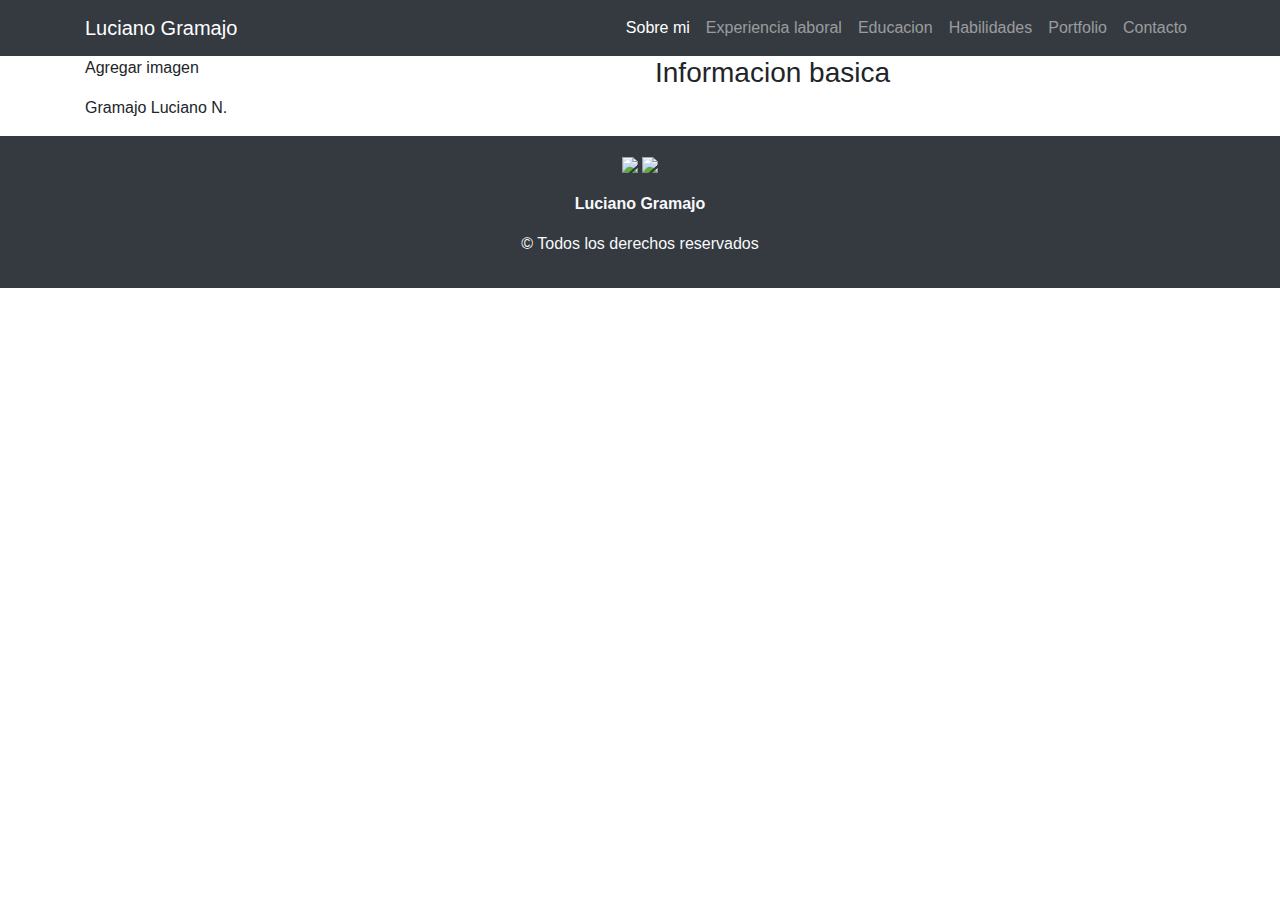
==== index.html @ 98382c74 "Se agrego la informacion basica" ====
<!DOCTYPE html>
<html lang="es">

<head>
    <meta charset="UTF-8">
    <meta name="viewport" content="width=device-width, initial-scale=1.0">
    <title>Luciano Gramajo</title>
    <meta name="author" content="Luciano Gramajo">
    <meta name="description" content="Curriculum Vitae">
    <link rel="stylesheet" href="style.css/">
    <link rel="stylesheet" href="https://stackpath.bootstrapcdn.com/bootstrap/4.4.1/css/bootstrap.min.css"
        integrity="sha384-Vkoo8x4CGsO3+Hhxv8T/Q5PaXtkKtu6ug5TOeNV6gBiFeWPGFN9MuhOf23Q9Ifjh" crossorigin="anonymous">
</head>

<body>
    <header>
        <nav class="navbar navbar-expand-lg navbar-dark bg-dark">
            <div class="container">

                <a class="navbar-brand" href="#">Luciano Gramajo</a>
                <button class="navbar-toggler" type="button" data-toggle="collapse"
                    data-target="#navbarSupportedContent" aria-controls="navbarSupportedContent" aria-expanded="false"
                    aria-label="Toggle navigation">
                    <span class="navbar-toggler-icon"></span>
                </button>

                <div class="collapse navbar-collapse" id="navbarSupportedContent">
                    <ul class="navbar-nav ml-auto">
                        <li class="nav-item active">
                            <a class="nav-link" href="#">Sobre mi</a>
                        </li>
                        <li class="nav-item">
                            <a class="nav-link" href="#">Experiencia laboral</a>
                        </li>
                        <li class="nav-item">
                            <a class="nav-link" href="#">Educacion</a>
                        </li>
                        <li class="nav-item">
                            <a class="nav-link" href="#">Habilidades</a>
                        </li>
                        <li class="nav-item">
                            <a class="nav-link" href="#">Portfolio</a>
                        </li>
                        <li class="nav-item">
                            <a class="nav-link" href="#">Contacto</a>
                        </li>
                    </ul>
                </div>
            </div>
        </nav>
    </header>
    <section class="container">
        <article class="row">
            <div class="col-12 col-md-6">
                <p>Agregar imagen</p>
                <p>Gramajo Luciano N.</p>
            </div>
            <div class="col-12 col-md-6">
                <h3>Informacion basica</h3>
                
            </div>
        </article>
    </section>
    <footer class="bg-dark text-light py-3">
        <div class="container text-center">
            <img src="https://img.icons8.com/ios-filled/50/000000/linkedin-2.png"/>
            <img src="https://img.icons8.com/material-sharp/50/000000/github.png"/>
            <p class="mt-3"> <b>Luciano Gramajo</b></p>
            <p>&copy; Todos los derechos reservados</p>
        </div>
    </footer>

    <script src="https://code.jquery.com/jquery-3.4.1.slim.min.js"
        integrity="sha384-J6qa4849blE2+poT4WnyKhv5vZF5SrPo0iEjwBvKU7imGFAV0wwj1yYfoRSJoZ+n"
        crossorigin="anonymous"></script>
    <script src="https://cdn.jsdelivr.net/npm/popper.js@1.16.0/dist/umd/popper.min.js"
        integrity="sha384-Q6E9RHvbIyZFJoft+2mJbHaEWldlvI9IOYy5n3zV9zzTtmI3UksdQRVvoxMfooAo"
        crossorigin="anonymous"></script>
    <script src="https://stackpath.bootstrapcdn.com/bootstrap/4.4.1/js/bootstrap.min.js"
        integrity="sha384-wfSDF2E50Y2D1uUdj0O3uMBJnjuUD4Ih7YwaYd1iqfktj0Uod8GCExl3Og8ifwB6"
        crossorigin="anonymous"></script>
</body>

</html>
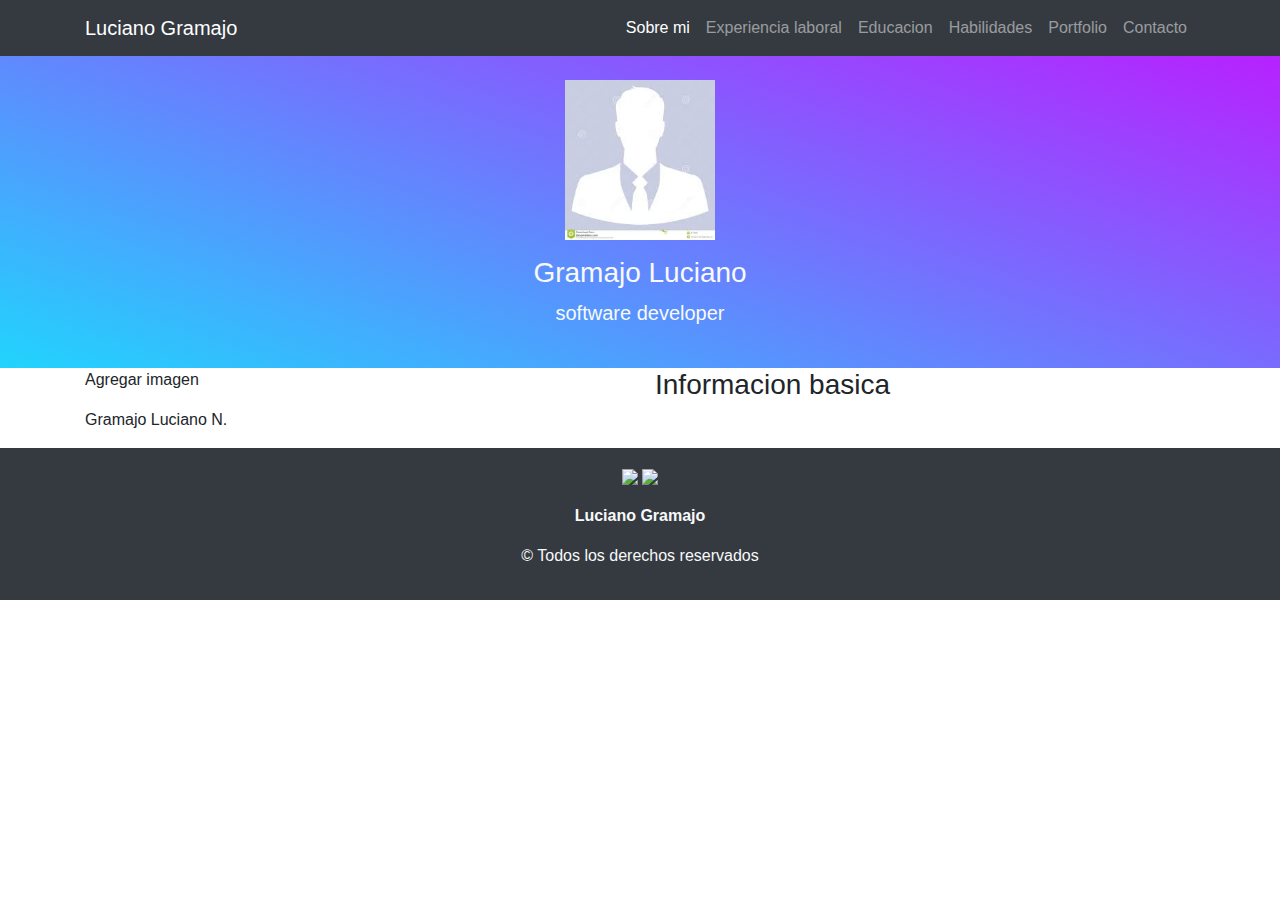
==== commit f275d112: "encabezado, perfil con color de fondo" ====
--- a/index.html
+++ b/index.html
@@ -7,7 +7,7 @@
     <title>Luciano Gramajo</title>
     <meta name="author" content="Luciano Gramajo">
     <meta name="description" content="Curriculum Vitae">
-    <link rel="stylesheet" href="style.css/">
+    <link rel="stylesheet" href="css/style.css">
     <link rel="stylesheet" href="https://stackpath.bootstrapcdn.com/bootstrap/4.4.1/css/bootstrap.min.css"
         integrity="sha384-Vkoo8x4CGsO3+Hhxv8T/Q5PaXtkKtu6ug5TOeNV6gBiFeWPGFN9MuhOf23Q9Ifjh" crossorigin="anonymous">
 </head>
@@ -49,6 +49,14 @@
             </div>
         </nav>
     </header>
+    <section class="fondo text-center py-4 text-light">
+        <img src="img/avatar-CV.jpg" alt="imgaen mia" width="150px">
+        <h3 class="mt-3">Gramajo Luciano</h3>
+        <p class="lead">
+            software developer
+        </p>
+
+    </section>
     <section class="container">
         <article class="row">
             <div class="col-12 col-md-6">
@@ -57,14 +65,14 @@
             </div>
             <div class="col-12 col-md-6">
                 <h3>Informacion basica</h3>
-                
+
             </div>
         </article>
     </section>
     <footer class="bg-dark text-light py-3">
         <div class="container text-center">
-            <img src="https://img.icons8.com/ios-filled/50/000000/linkedin-2.png"/>
-            <img src="https://img.icons8.com/material-sharp/50/000000/github.png"/>
+            <img src="https://img.icons8.com/ios-filled/50/000000/linkedin-2.png" />
+            <img src="https://img.icons8.com/material-sharp/50/000000/github.png" />
             <p class="mt-3"> <b>Luciano Gramajo</b></p>
             <p>&copy; Todos los derechos reservados</p>
         </div>
--- a/css/style.css
+++ b/css/style.css
@@ -0,0 +1,5 @@
+.fondo{
+    background-color: #21D4FD;
+background-image: linear-gradient(19deg, #21D4FD 0%, #B721FF 100%);
+
+}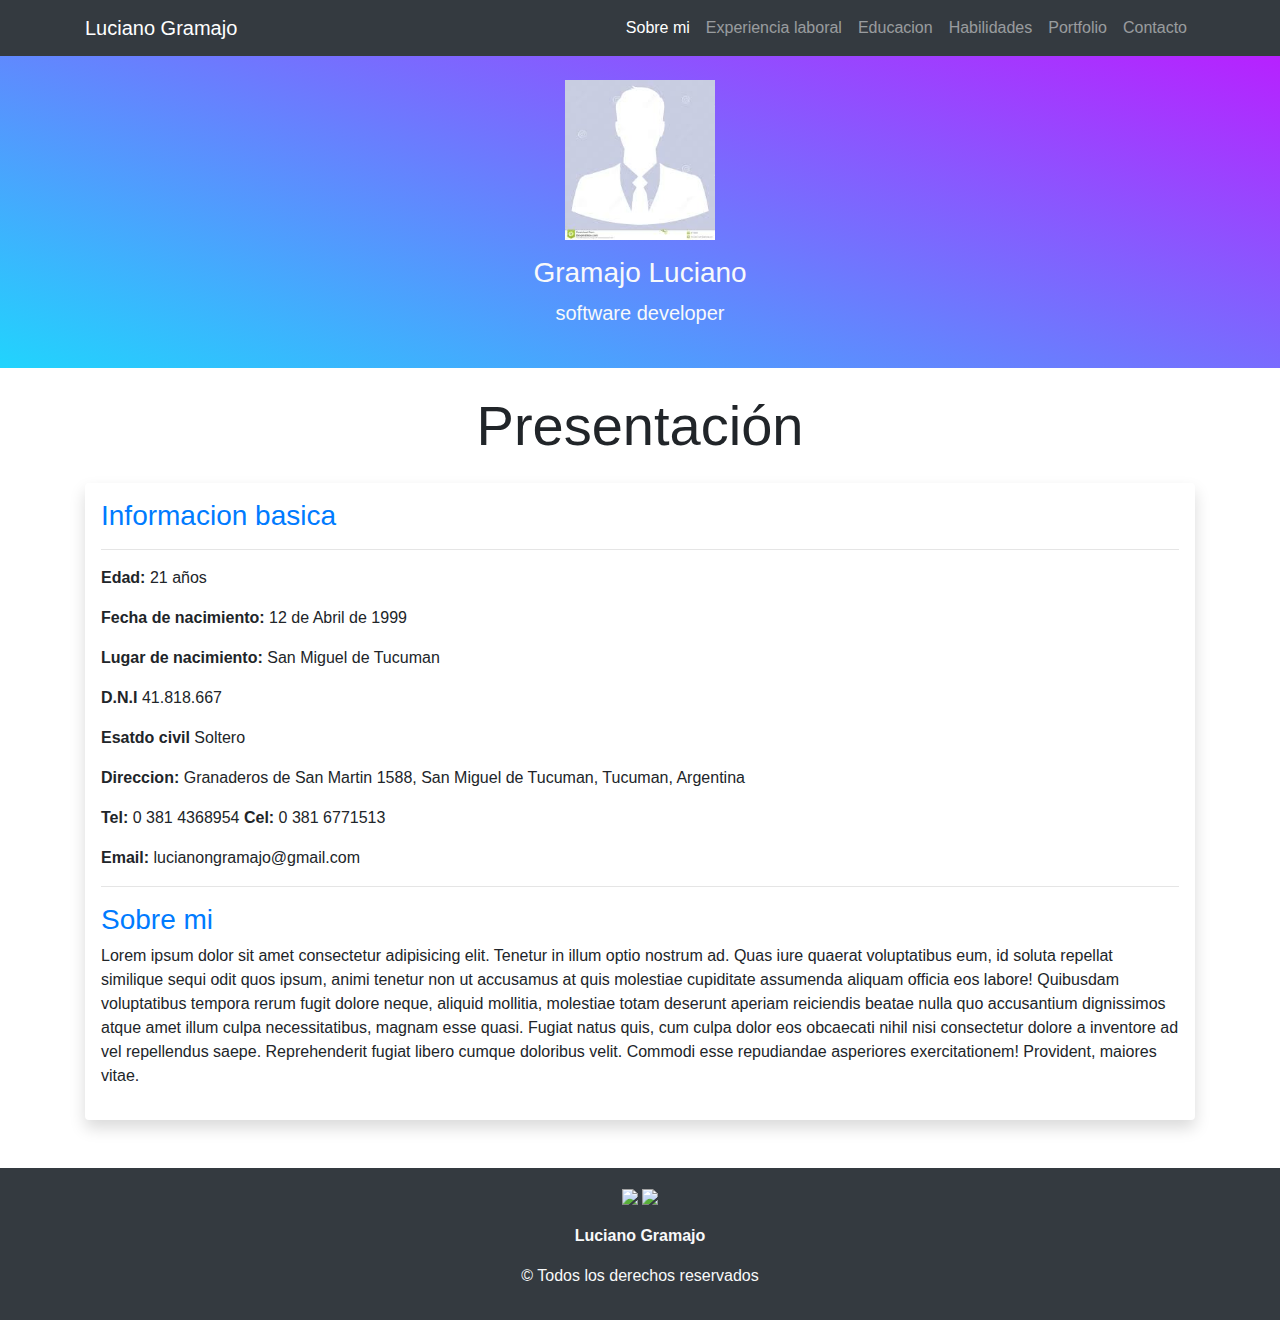
==== commit 0e1be44a: "se guarda todo excepto experiencia laboral" ====
--- a/index.html
+++ b/index.html
@@ -58,16 +58,52 @@
 
     </section>
     <section class="container">
-        <article class="row">
-            <div class="col-12 col-md-6">
-                <p>Agregar imagen</p>
-                <p>Gramajo Luciano N.</p>
-            </div>
-            <div class="col-12 col-md-6">
-                <h3>Informacion basica</h3>
-
-            </div>
+        <article>
+            <h2 class="display-4 text-center my-4">Presentación</h2>
         </article>
+        <article class="shadow p-3 mb-5 bg-white rounded">
+            <h3 class="text-primary">Informacion basica</h3>
+            <hr>
+            <p><strong>Edad:</strong> 21 años</p>
+            <p><strong>Fecha de nacimiento:</strong> 12 de Abril de 1999</p>
+            <p><strong>Lugar de nacimiento:</strong> San Miguel de Tucuman</p>
+            <p><strong>D.N.I</strong> 41.818.667</p>
+            <p><strong>Esatdo civil</strong> Soltero</p>
+            <p><strong>Direccion:</strong> Granaderos de San Martin 1588, San Miguel de Tucuman, Tucuman, Argentina</p>
+            <p><strong>Tel:</strong> 0 381 4368954<strong> Cel:</strong> 0 381 6771513</p>
+            <p><strong>Email:</strong> lucianongramajo@gmail.com</p>
+            <hr>
+            <h3 class="text-primary">Sobre mi</h3>
+            <!-- aqui va una brebe  descripcion de mi, a que nos dedicamos y todo el resto -->
+            <p>Lorem ipsum dolor sit amet consectetur adipisicing elit. Tenetur in illum optio nostrum ad. Quas iure
+                quaerat voluptatibus eum, id soluta repellat similique sequi odit quos ipsum, animi tenetur non ut
+                accusamus at quis molestiae cupiditate assumenda aliquam officia eos labore! Quibusdam voluptatibus
+                tempora rerum fugit dolore neque, aliquid mollitia, molestiae totam deserunt aperiam reiciendis beatae
+                nulla quo accusantium dignissimos atque amet illum culpa necessitatibus, magnam esse quasi. Fugiat natus
+                quis, cum culpa dolor eos obcaecati nihil nisi consectetur dolore a inventore ad vel repellendus saepe.
+                Reprehenderit fugiat libero cumque doloribus velit. Commodi esse repudiandae asperiores exercitationem!
+                Provident, maiores vitae.
+            </p>
+        </article>
+        <!-- <article>
+            <div class="card mb-3">
+                <div class="row no-gutters ">
+                  <div class="col-md-4 bg-primary">
+                    <h3 class="text-center text-light">
+                       <strong>Aegis Argentina
+                    </h3>
+                  </div>
+                  <div class="col-md-8">
+                    <div class="card-body">
+                      
+                      <p class="card-text">
+                        Estoy 
+                      </p>
+                    </div>
+                  </div>
+                </div>
+              </div>
+        </article> -->
     </section>
     <footer class="bg-dark text-light py-3">
         <div class="container text-center">
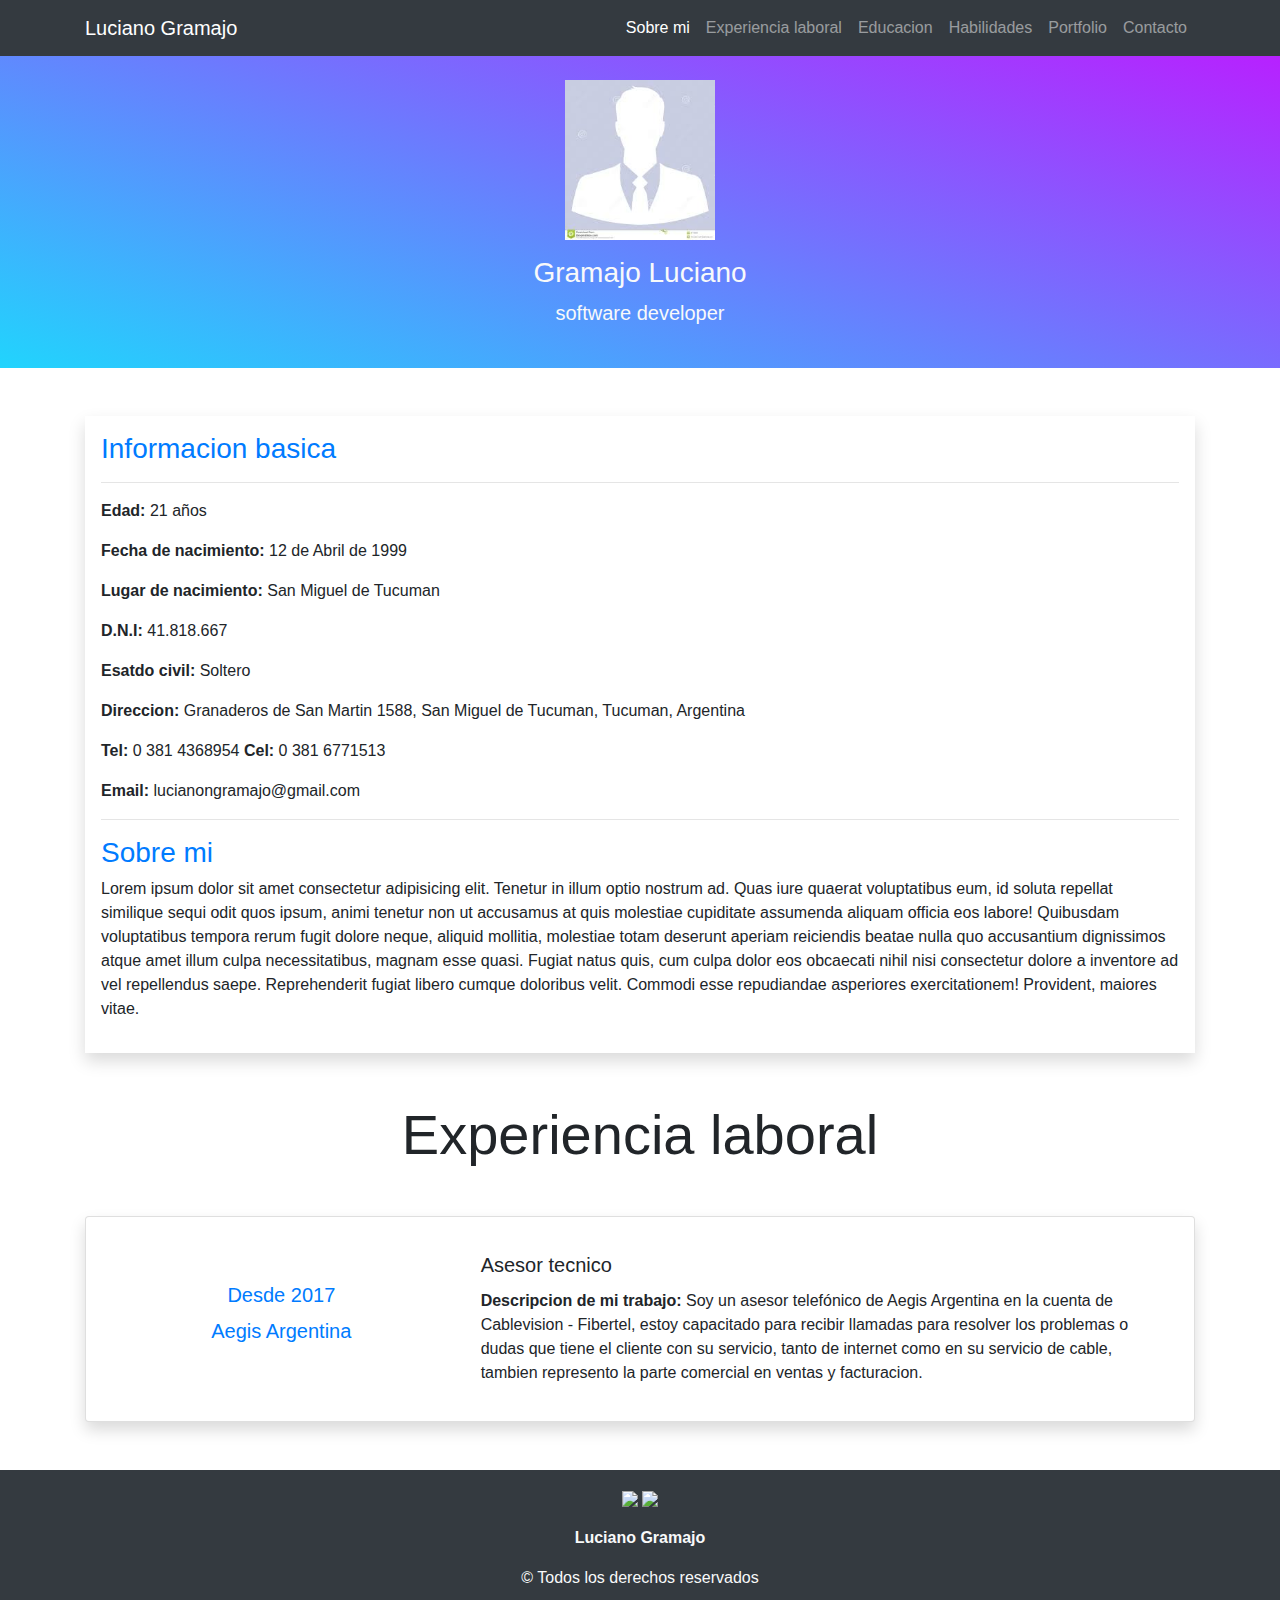
==== commit aa0fcfdd: "articulo laboral terminado" ====
--- a/index.html
+++ b/index.html
@@ -58,17 +58,14 @@
 
     </section>
     <section class="container">
-        <article>
-            <h2 class="display-4 text-center my-4">Presentación</h2>
-        </article>
-        <article class="shadow p-3 mb-5 bg-white rounded">
+        <article class="shadow p-3 mb-5 bg-white my-5">
             <h3 class="text-primary">Informacion basica</h3>
             <hr>
             <p><strong>Edad:</strong> 21 años</p>
             <p><strong>Fecha de nacimiento:</strong> 12 de Abril de 1999</p>
             <p><strong>Lugar de nacimiento:</strong> San Miguel de Tucuman</p>
-            <p><strong>D.N.I</strong> 41.818.667</p>
-            <p><strong>Esatdo civil</strong> Soltero</p>
+            <p><strong>D.N.I:</strong> 41.818.667</p>
+            <p><strong>Esatdo civil:</strong> Soltero</p>
             <p><strong>Direccion:</strong> Granaderos de San Martin 1588, San Miguel de Tucuman, Tucuman, Argentina</p>
             <p><strong>Tel:</strong> 0 381 4368954<strong> Cel:</strong> 0 381 6771513</p>
             <p><strong>Email:</strong> lucianongramajo@gmail.com</p>
@@ -85,25 +82,25 @@
                 Provident, maiores vitae.
             </p>
         </article>
-        <!-- <article>
-            <div class="card mb-3">
-                <div class="row no-gutters ">
-                  <div class="col-md-4 bg-primary">
-                    <h3 class="text-center text-light">
-                       <strong>Aegis Argentina
-                    </h3>
-                  </div>
-                  <div class="col-md-8">
-                    <div class="card-body">
-                      
-                      <p class="card-text">
-                        Estoy 
-                      </p>
+        <!-- -- -->
+        <article>
+            <h2 class="display-4 text-center my-4">Experiencia laboral</h2>
+            <div class="card mb-3 shadow p-3 mb-5 bg-white my-5">
+                <div class="row no-gutters">
+                    <div class="col-md-4 align-self-center"> 
+                            <h5 class="card-title text-primary text-center">Desde 2017</h5>
+                            <h5 class="card-title text-primary text-center">Aegis Argentina</h5>  
                     </div>
-                  </div>
+                    <div class="col-md-8">
+                        <div class="card-body">
+                            <h5 class="card-title">Asesor tecnico</h5>
+                            <p class="card-text"><strong>Descripcion de mi trabajo:</strong> Soy un asesor telefónico de Aegis Argentina en la cuenta de Cablevision - Fibertel, estoy capacitado para recibir llamadas para resolver los problemas o dudas que tiene el cliente con su servicio, tanto de internet como en su servicio de cable, tambien represento la parte comercial en ventas y facturacion.
+                            </p>
+                        </div>
+                    </div>
                 </div>
-              </div>
-        </article> -->
+            </div>
+        </article>
     </section>
     <footer class="bg-dark text-light py-3">
         <div class="container text-center">
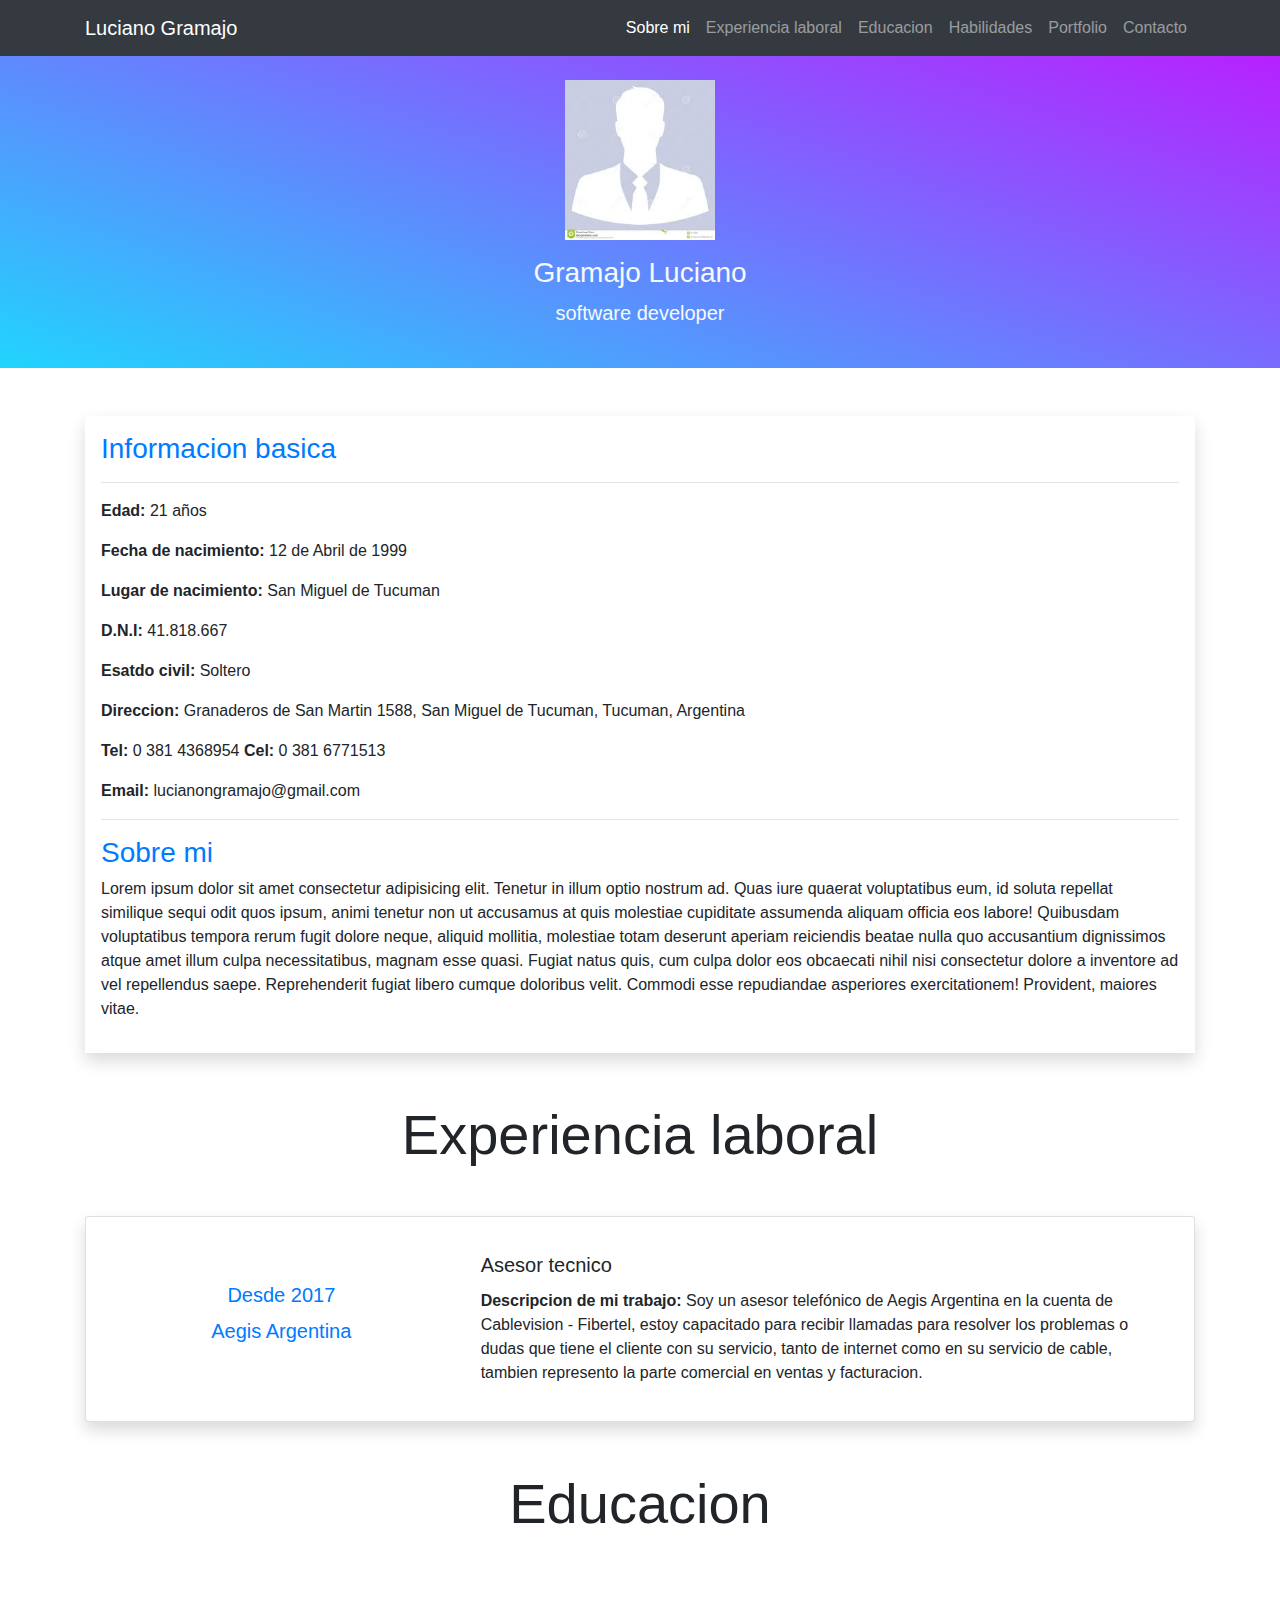
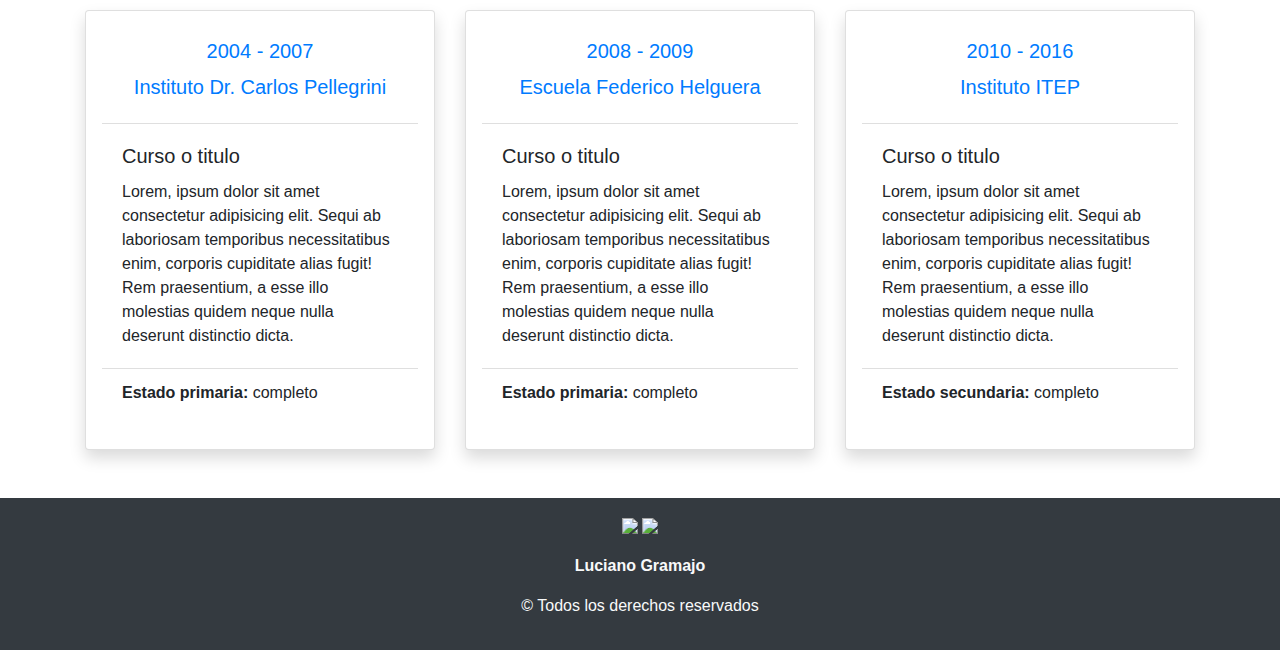
==== commit 5f84167f: "Se crea educacion" ====
--- a/index.html
+++ b/index.html
@@ -87,16 +87,78 @@
             <h2 class="display-4 text-center my-4">Experiencia laboral</h2>
             <div class="card mb-3 shadow p-3 mb-5 bg-white my-5">
                 <div class="row no-gutters">
-                    <div class="col-md-4 align-self-center"> 
-                            <h5 class="card-title text-primary text-center">Desde 2017</h5>
-                            <h5 class="card-title text-primary text-center">Aegis Argentina</h5>  
+                    <div class="col-md-4 align-self-center">
+                        <h5 class="card-title text-primary text-center">Desde 2017</h5>
+                        <h5 class="card-title text-primary text-center">Aegis Argentina</h5>
                     </div>
                     <div class="col-md-8">
                         <div class="card-body">
                             <h5 class="card-title">Asesor tecnico</h5>
-                            <p class="card-text"><strong>Descripcion de mi trabajo:</strong> Soy un asesor telefónico de Aegis Argentina en la cuenta de Cablevision - Fibertel, estoy capacitado para recibir llamadas para resolver los problemas o dudas que tiene el cliente con su servicio, tanto de internet como en su servicio de cable, tambien represento la parte comercial en ventas y facturacion.
+                            <p class="card-text"><strong>Descripcion de mi trabajo:</strong> Soy un asesor telefónico de
+                                Aegis Argentina en la cuenta de Cablevision - Fibertel, estoy capacitado para recibir
+                                llamadas para resolver los problemas o dudas que tiene el cliente con su servicio, tanto
+                                de internet como en su servicio de cable, tambien represento la parte comercial en
+                                ventas y facturacion.
                             </p>
                         </div>
+                    </div>
+                </div>
+            </div>
+        </article>
+        <!-- -- -->
+        <article>
+            <h2 class="display-4 text-center my-4">Educacion</h2>
+            <!--  -->
+            <div class="card-deck">
+                <div class="card shadow p-3 mb-5 bg-white my-5">
+                    <div class="card-header bg-transparent">
+                        <h5 class="card-title text-center text-primary">2004 - 2007</h5>
+                        <h5 class="card-title text-center text-primary">Instituto Dr. Carlos Pellegrini</h5>
+                    </div>
+                    <div class="card-body">
+                        <h5 class="card-title"> Curso o titulo</h5>
+                        <p class="card-text">
+                            Lorem, ipsum dolor sit amet consectetur adipisicing elit. Sequi ab laboriosam temporibus
+                            necessitatibus enim, corporis cupiditate alias fugit! Rem praesentium, a esse illo molestias
+                            quidem neque nulla deserunt distinctio dicta.
+                        </p>
+                    </div>
+                    <div class="card-footer bg-transparent">
+                        <p><strong>Estado primaria:</strong> completo</p>
+                    </div>
+                </div>
+                <div class="card shadow p-3 mb-5 bg-white my-5">
+                    <div class="card-header bg-transparent">
+                        <h5 class="card-title text-center text-primary">2008 - 2009</h5>
+                        <h5 class="card-title text-center text-primary">Escuela Federico Helguera</h5>
+                    </div>
+                    <div class="card-body">
+                        <h5 class="card-title"> Curso o titulo</h5>
+                        <p class="card-text">
+                            Lorem, ipsum dolor sit amet consectetur adipisicing elit. Sequi ab laboriosam temporibus
+                            necessitatibus enim, corporis cupiditate alias fugit! Rem praesentium, a esse illo molestias
+                            quidem neque nulla deserunt distinctio dicta.
+                        </p>
+                    </div>
+                    <div class="card-footer bg-transparent">
+                        <p><strong>Estado primaria:</strong> completo</p>
+                    </div>
+                </div>
+                <div class="card shadow p-3 mb-5 bg-white my-5">
+                    <div class="card-header bg-transparent">
+                        <h5 class="card-title text-center text-primary">2010 - 2016</h5>
+                        <h5 class="card-title text-center text-primary">Instituto ITEP</h5>
+                    </div>
+                    <div class="card-body">
+                        <h5 class="card-title"> Curso o titulo</h5>
+                        <p class="card-text">
+                            Lorem, ipsum dolor sit amet consectetur adipisicing elit. Sequi ab laboriosam temporibus
+                            necessitatibus enim, corporis cupiditate alias fugit! Rem praesentium, a esse illo molestias
+                            quidem neque nulla deserunt distinctio dicta.
+                        </p>
+                    </div>
+                    <div class="card-footer bg-transparent">
+                        <p><strong>Estado secundaria:</strong> completo</p>
                     </div>
                 </div>
             </div>
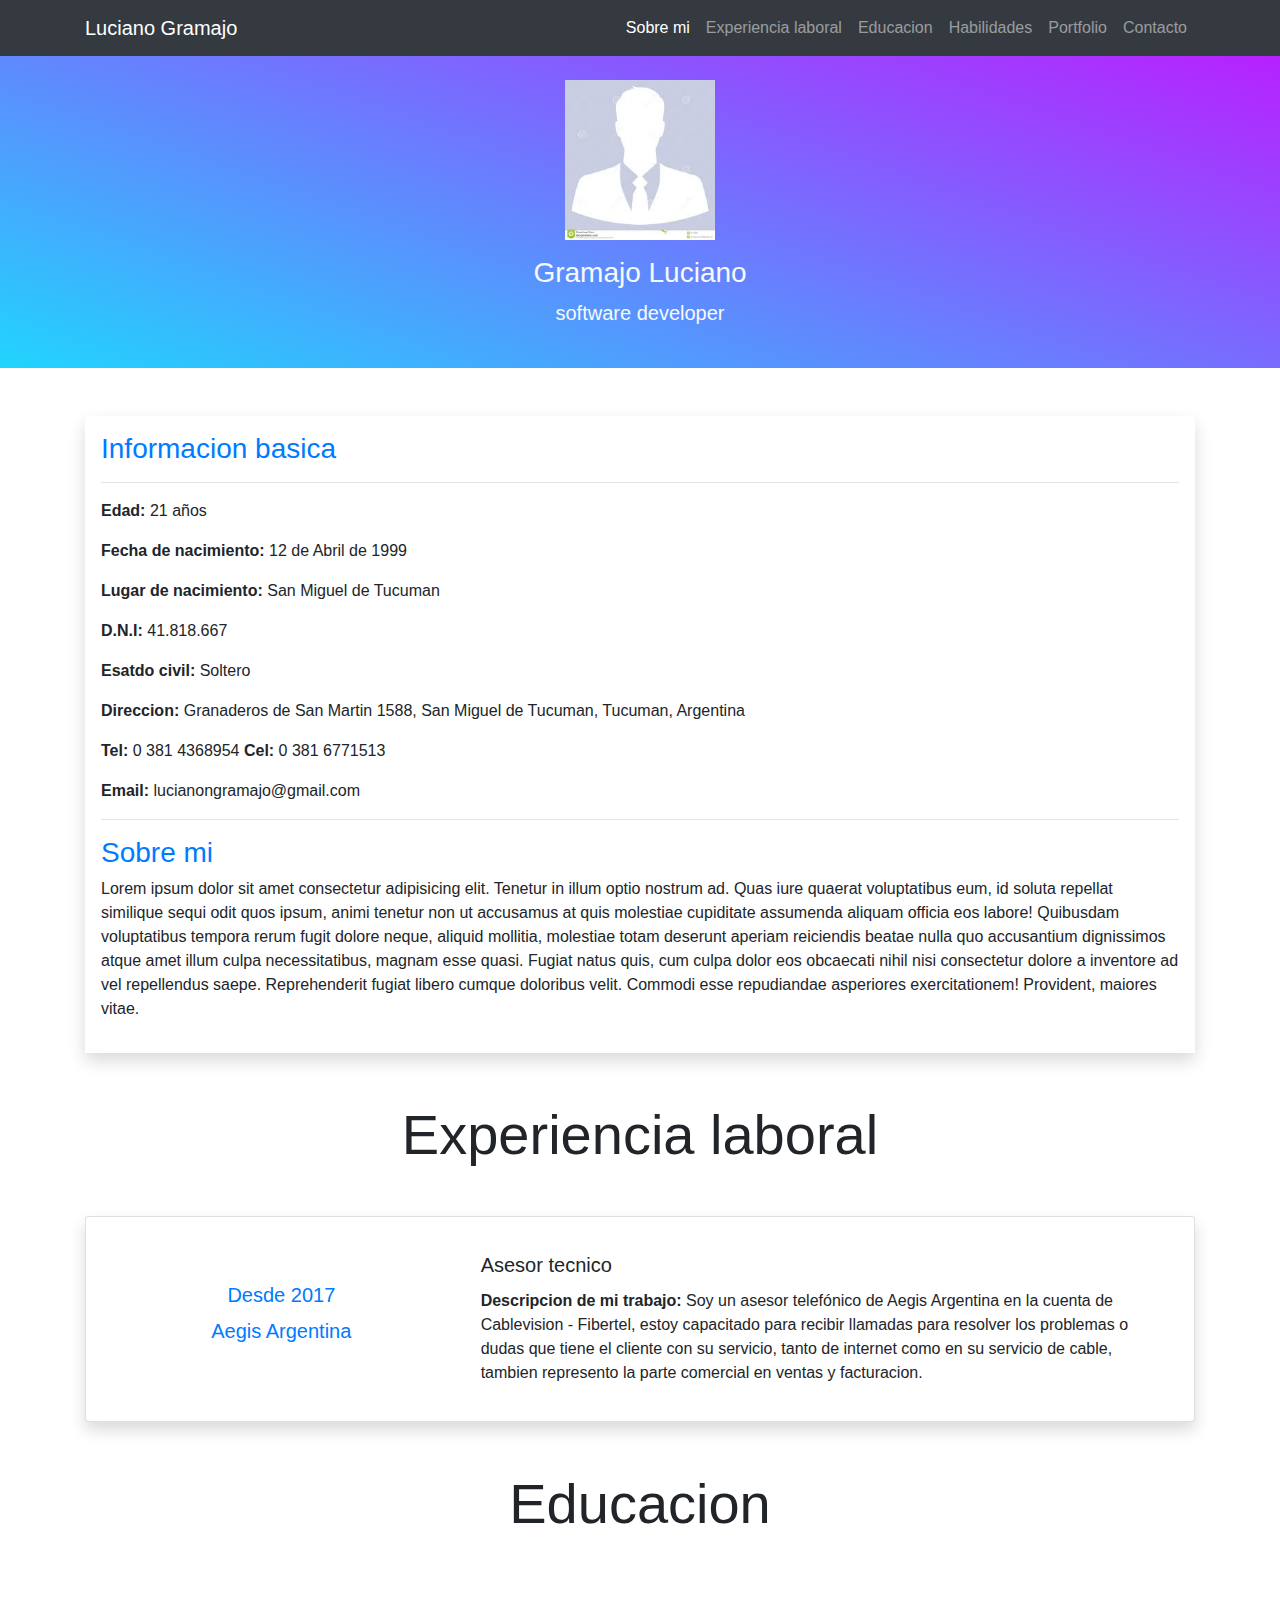
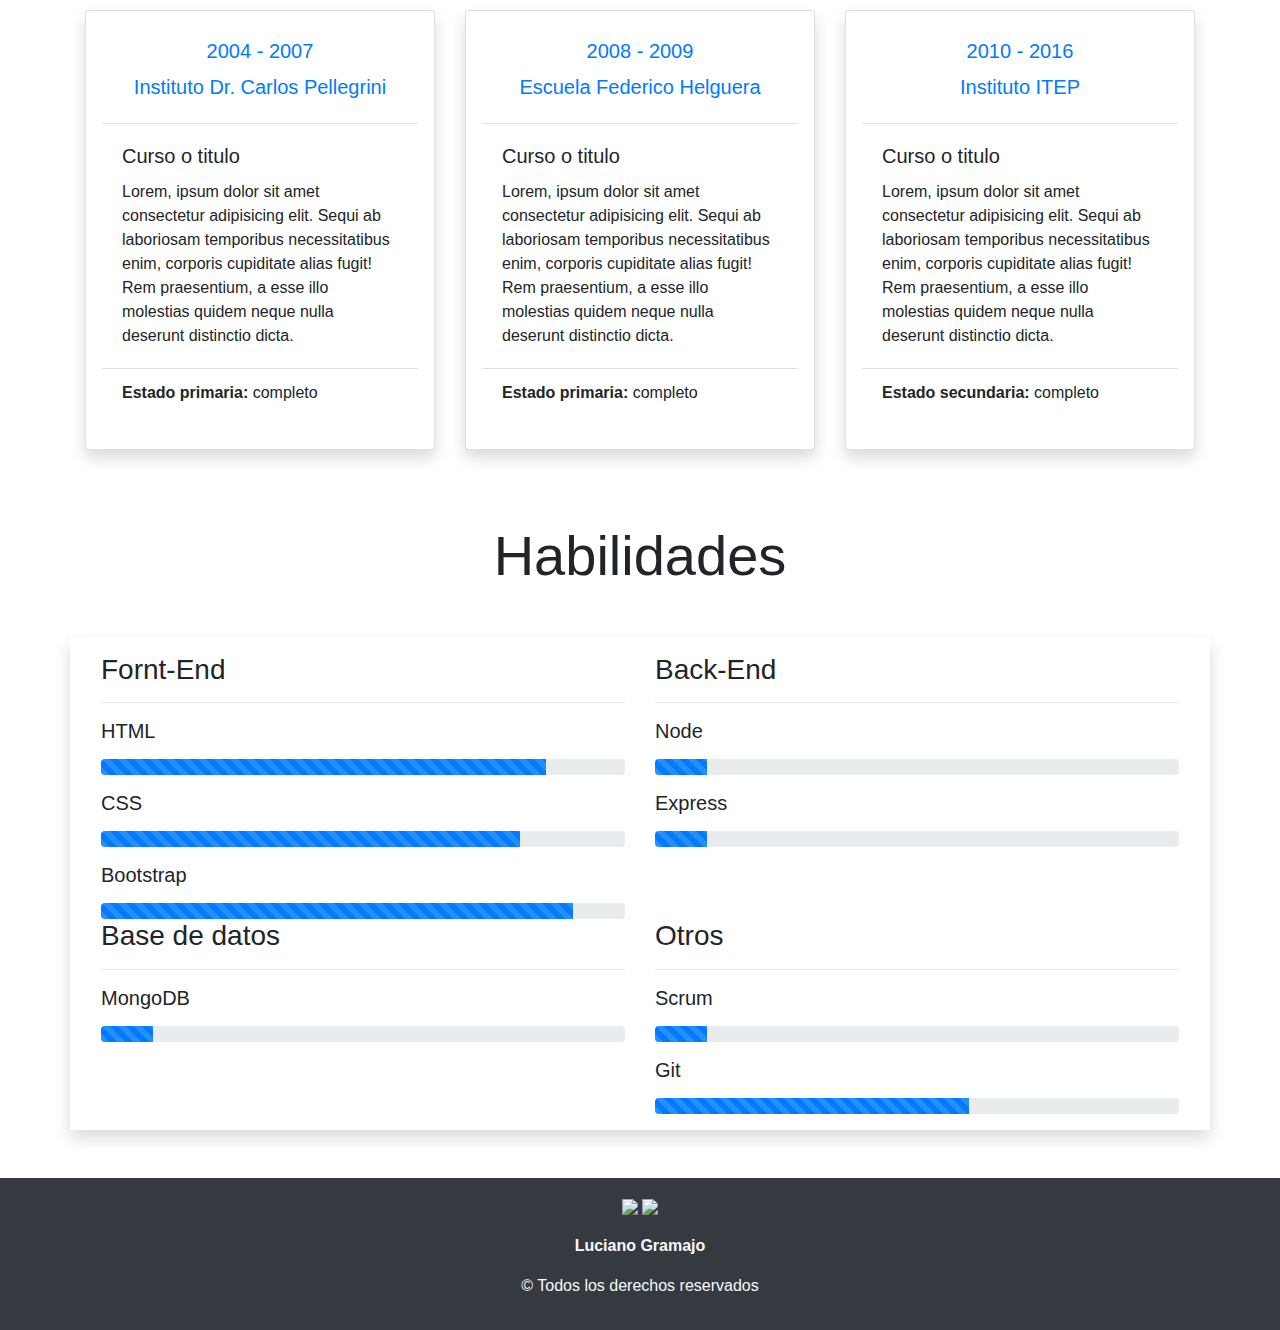
==== commit a10b9339: "se agrega habilidades" ====
--- a/index.html
+++ b/index.html
@@ -163,6 +163,68 @@
                 </div>
             </div>
         </article>
+        <!-- -- -->
+        <article>
+            <h2 class="display-4 text-center my-4">Habilidades</h2>
+            <div class="row shadow p-3 mb-5 bg-white my-5">
+                <div class="col-12 col-lg-6">
+                    <h3>Fornt-End</h3>
+                    <hr>
+                    <h5 class="my-3">HTML</h5>
+                    <div class="progress">
+                        <div class="progress-bar progress-bar-striped" role="progressbar" style="width: 85%"
+                            aria-valuenow="10" aria-valuemin="0" aria-valuemax="100"></div>
+                    </div>
+                    <h5 class="my-3">CSS</h5>
+                    <div class="progress">
+                        <div class="progress-bar progress-bar-striped" role="progressbar" style="width: 80%"
+                            aria-valuenow="10" aria-valuemin="0" aria-valuemax="100"></div>
+                    </div>
+                    <h5 class="my-3">Bootstrap</h5>
+                    <div class="progress">
+                        <div class="progress-bar progress-bar-striped" role="progressbar" style="width: 90%"
+                            aria-valuenow="10" aria-valuemin="0" aria-valuemax="100"></div>
+                    </div>
+                </div>
+                <div class="col-12 col-lg-6">
+                    <h3>Back-End</h3>
+                    <hr>
+                    <h5 class="my-3">Node</h5>
+                    <div class="progress">
+                        <div class="progress-bar progress-bar-striped" role="progressbar" style="width: 10%"
+                            aria-valuenow="10" aria-valuemin="0" aria-valuemax="100"></div>
+                    </div>
+                    <h5 class="my-3">Express</h5>
+                    <div class="progress">
+                        <div class="progress-bar progress-bar-striped" role="progressbar" style="width: 10%"
+                            aria-valuenow="10" aria-valuemin="0" aria-valuemax="100"></div>
+                    </div>
+                </div>
+                <div class="col-12 col-lg-6">
+                    <h3>Base de datos</h3>
+                    <hr>
+                    <h5 class="my-3">MongoDB</h5>
+                    <div class="progress">
+                        <div class="progress-bar progress-bar-striped" role="progressbar" style="width: 10%"
+                            aria-valuenow="10" aria-valuemin="0" aria-valuemax="100"></div>
+                    </div>
+                </div>
+                <div class="col-12 col-lg-6">
+                    <h3>Otros</h3>
+                    <hr>
+                    <h5 class="my-3">Scrum</h5>
+                    <div class="progress">
+                        <div class="progress-bar progress-bar-striped" role="progressbar" style="width: 10%"
+                            aria-valuenow="10" aria-valuemin="0" aria-valuemax="100"></div>
+                    </div>
+                    <h5 class="my-3">Git</h5>
+                    <div class="progress">
+                        <div class="progress-bar progress-bar-striped" role="progressbar" style="width: 60%"
+                            aria-valuenow="10" aria-valuemin="0" aria-valuemax="100"></div>
+                    </div>
+                </div>
+            </div>
+        </article>
     </section>
     <footer class="bg-dark text-light py-3">
         <div class="container text-center">
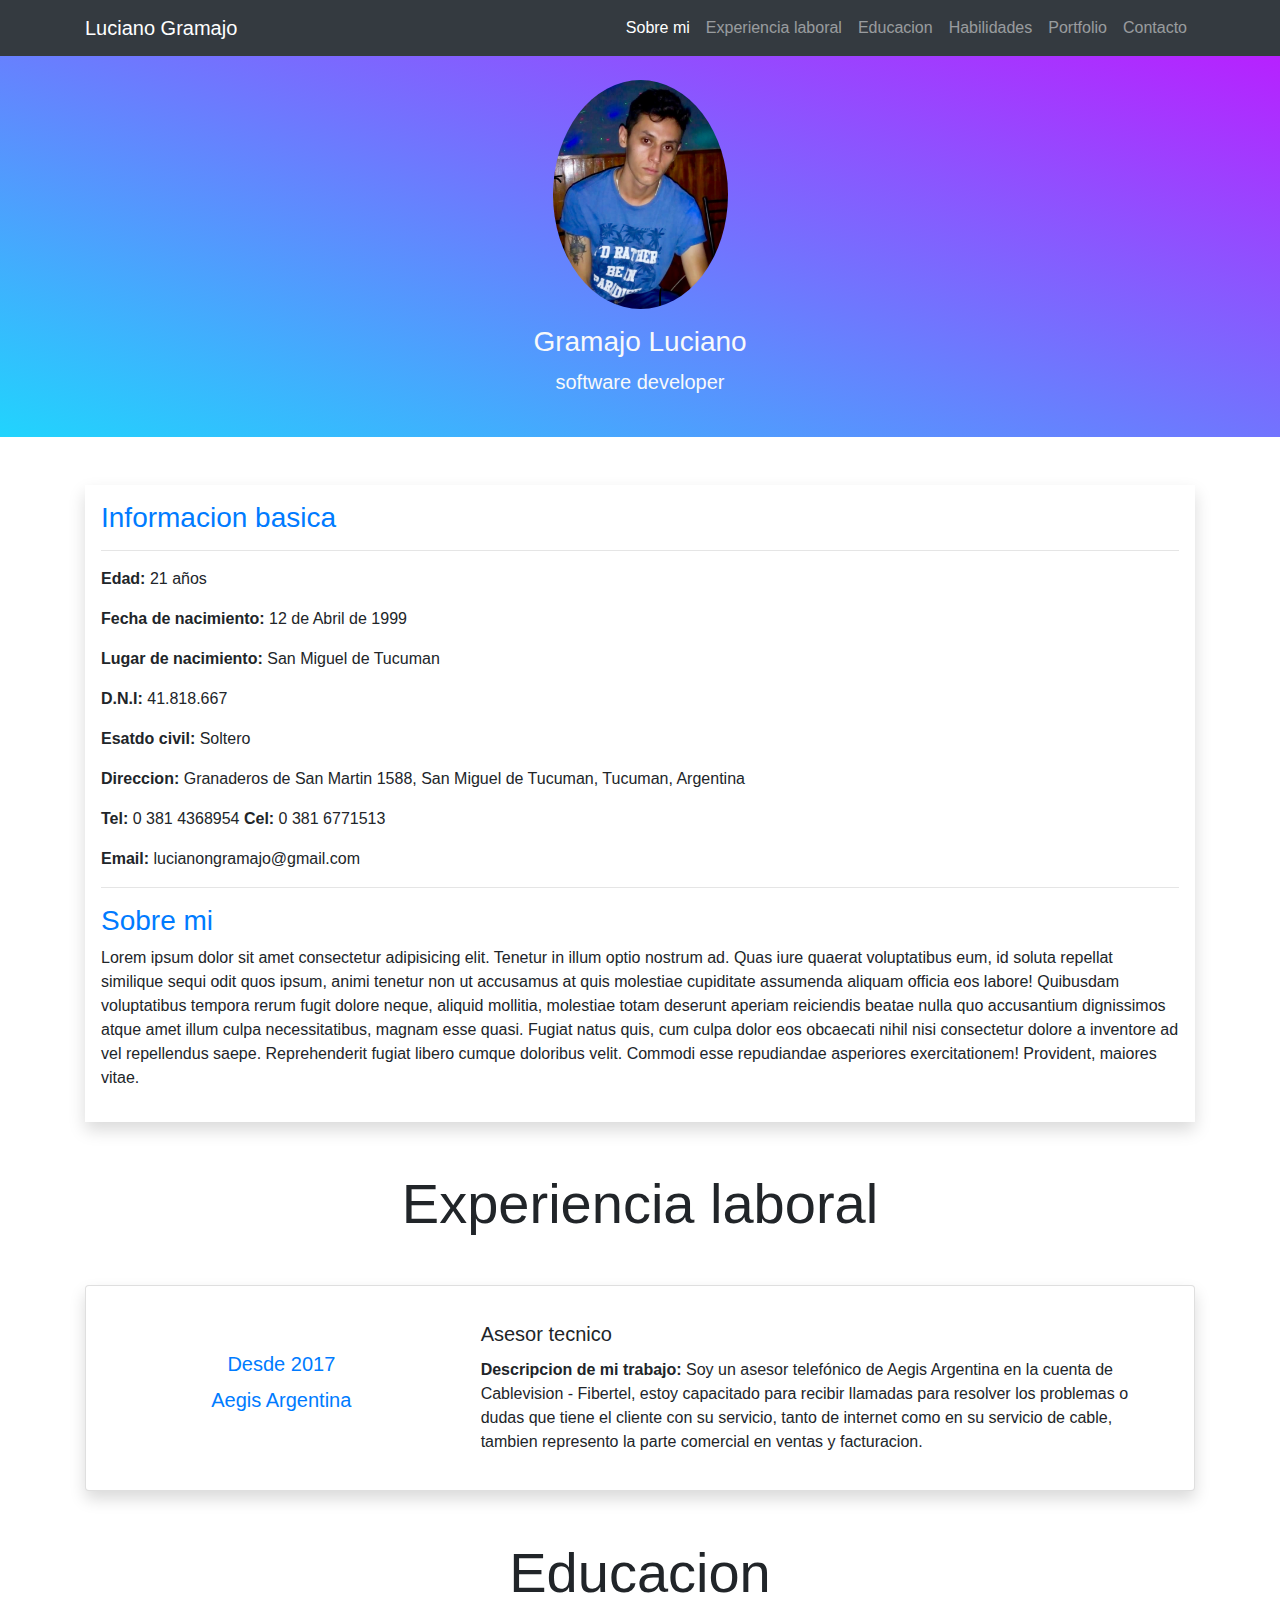
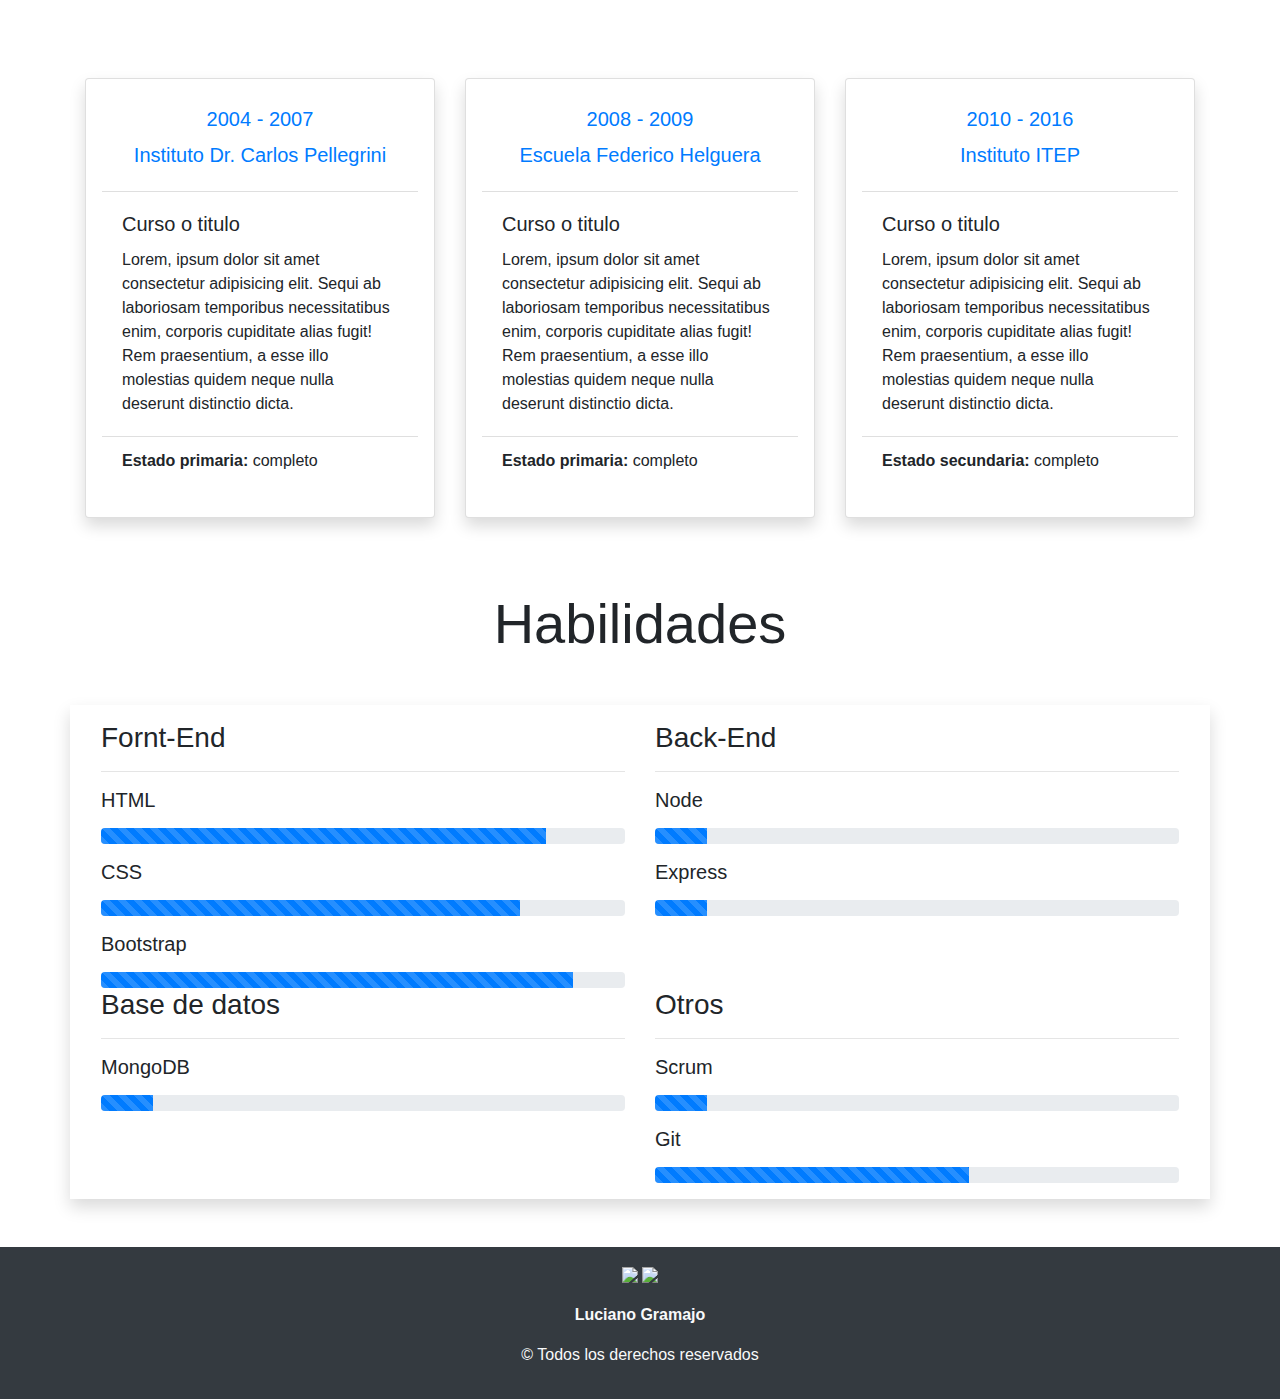
==== commit df768341: "se agrega foto de perfil" ====
--- a/index.html
+++ b/index.html
@@ -50,7 +50,7 @@
         </nav>
     </header>
     <section class="fondo text-center py-4 text-light">
-        <img src="img/avatar-CV.jpg" alt="imgaen mia" width="150px">
+        <img src="img/IMG-5655.jpg" alt="imgaen mia" class="rounded-circle" width="175px">
         <h3 class="mt-3">Gramajo Luciano</h3>
         <p class="lead">
             software developer
